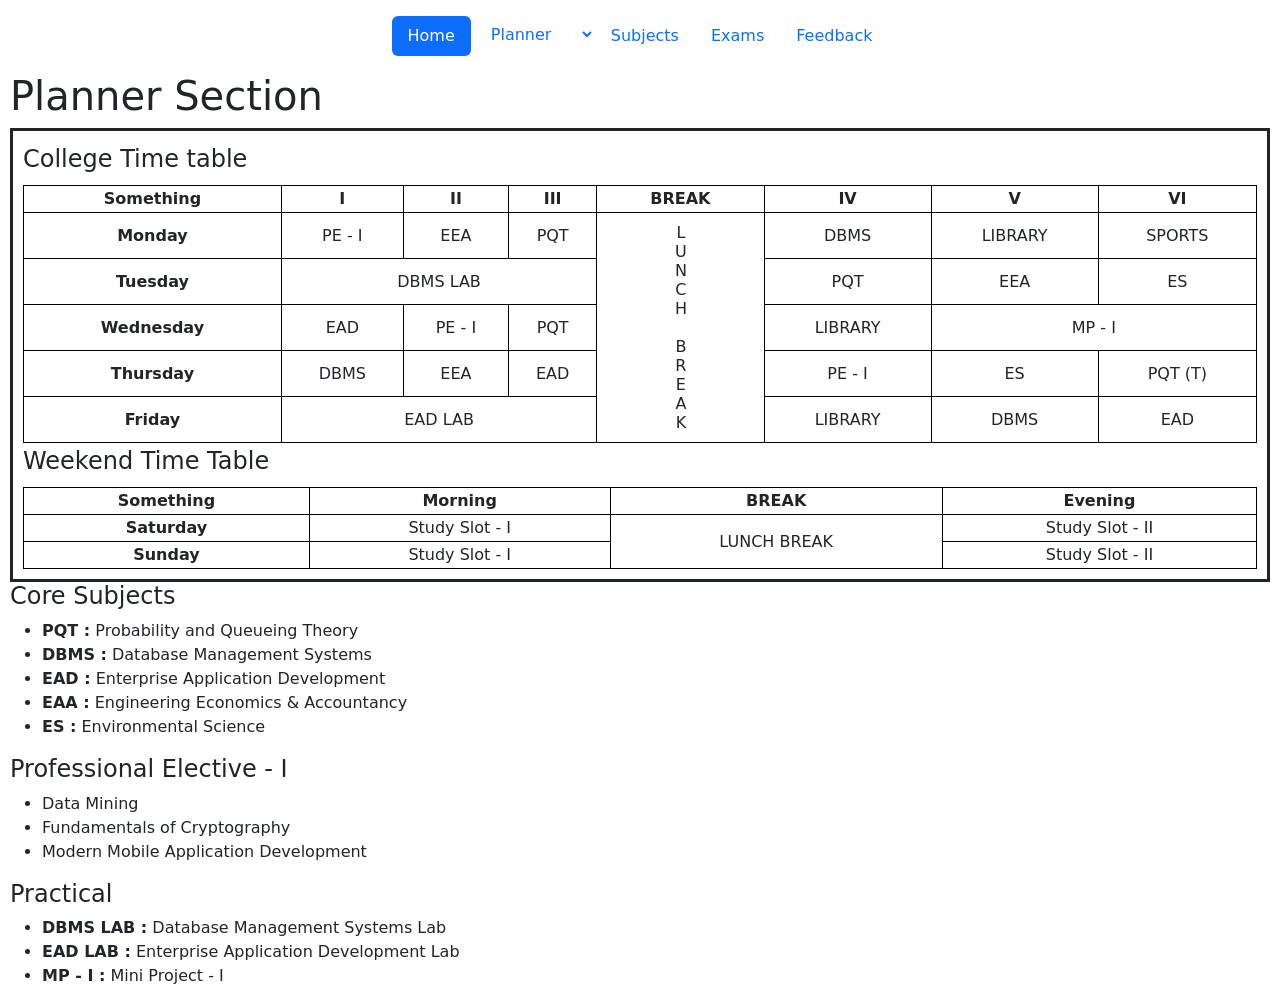
==== batch01.html @ af797049 "Added CSS" ====
<!DOCTYPE html>
<html>
    <head>
        <meta charset="UTF-8">
        <meta name="viewport" content="width=device-width, initial-scale=1.0">
        <title>Study Planner</title>
        <link href="https://cdn.jsdelivr.net/npm/bootstrap@5.3.8/dist/css/bootstrap.min.css" rel="stylesheet" integrity="sha384-sRIl4kxILFvY47J16cr9ZwB07vP4J8+LH7qKQnuqkuIAvNWLzeN8tE5YBujZqJLB" crossorigin="anonymous">
        <style>
            body {
                background-image: url("./images/Cars.jpg");
                background-repeat: no-repeat;
                background-size: cover;
                background-position: top;
            }
            .vertical-text {
                writing-mode: vertical-lr;
                text-orientation: upright; /* Keeps characters upright for Western languages */
                padding: 10px;
                /*border: 1px solid black;*/
            }
            td {
                text-align: center;
            }
            table {
                width: 100%; 
                border-style: solid; 
                padding: 10px; 
                border-collapse: collapse;
            }
            tr, th {
                margin-left: 10px;
            }
            table, th, td {
                border: 1px solid black; /* Sets a 1-pixel solid black border */
            }
            th {
                text-align: center;
            }
            .blurred-overlay {
            /* Semi-transparent background is essential to see the effect */
                background-color: rgba(255, 255, 255, 0.5); 
            
            /* Increase the pixel value (e.g., from 5px to 20px) for more blur */
                backdrop-filter: blur(0px); 
            
            /* Add vendor prefix for broader browser compatibility */
                -webkit-backdrop-filter: blur(20px); 
            }
        </style>
    </head>
    <body style="margin-left: 10px; margin-right: 10px;">
        <div class="container">
            <header class="d-flex justify-content-center py-3"> 
                <ul class="nav nav-pills"> 
                    <li class="nav-item"><a href="./index.html" class="nav-link active" aria-current="page">Home</a></li> 
                    <li class="nav-item"><select name="cars" id="car-select" class="nav-link" onchange="goToPage(this)">
                        <option value="" selected>Planner</option>
                        <option value="./batch01.html">Batch 01</option>
                        <option value="./batch02.html">Batch 02</option>
                        <option value="./batch03.html">Batch 03</option>
                    </select></li>
                    <li class="nav-item"><a href="./subjects.html" class="nav-link">Subjects</a></li> 
                    <li class="nav-item"><a href="./exams.html" class="nav-link">Exams</a></li> 
                    <li class="nav-item"><a href="./contact.html" class="nav-link">Feedback</a></li> 
                </ul> 
            </header> 
        </div>
        <h1>Planner Section</h1>
        <div style="border: solid; padding: 10px;" class="blurred-overlay">
            <fieldset>
                <legend>College Time table</legend>
                <table>
                    <tr>
                        <th>Something</th>
                        <th>I</th>
                        <th>II</th>
                        <th>III</th>
                        <th>BREAK</th>
                        <th>IV</th>
                        <th>V</th>
                        <th>VI</th>
                    </tr>
                    <tr>
                        <th>Monday</th>
                        <td>PE - I</td>
                        <td>EEA</td>
                        <td>PQT</td>
                        <td rowspan="5" class="vertical-text">LUNCH BREAK</td>
                        <td>DBMS</td>
                        <td>LIBRARY</td>
                        <td>SPORTS</td>
                    </tr>
                    <tr>
                        <th>Tuesday</th>
                        <td colspan="3">DBMS LAB</td>
                        <td>PQT</td>
                        <td>EEA</td>
                        <td>ES</td>
                    </tr>
                    <tr>
                        <th>Wednesday</th>
                        <td>EAD</td>
                        <td>PE - I</td>
                        <td>PQT</td>
                        <td>LIBRARY</td>
                        <td colspan="2">MP - I</td>
                    </tr>
                    <tr>
                        <th>Thursday</th>
                        <td>DBMS</td>
                        <td>EEA</td>
                        <td>EAD</td>
                        <td>PE - I</td>
                        <td>ES</td>
                        <td>PQT (T)</td>
                    </tr>
                    <tr>
                        <th>Friday</th>
                        <td colspan="3">EAD LAB</td>
                        <td>LIBRARY</td>
                        <td>DBMS</td>
                        <td>EAD</td>
                    </tr>
                </table>
            </fieldset>
            <fieldset>
                <legend>Weekend Time Table</legend>
                <table>
                    <tr>
                        <th>Something</th>
                        <th>Morning</th>
                        <th>BREAK</th>
                        <th>Evening</th>
                    </tr>
                    <tr>
                        <th>Saturday</th>
                        <td>Study Slot - I</td>
                        <td rowspan="2">LUNCH BREAK</td>
                        <td>Study Slot - II</td>
                    </tr>
                    <tr>
                        <th>Sunday</th>
                        <td>Study Slot - I</td>
                        <td>Study Slot - II</td>
                    </tr>
                </table>
            </fieldset>
        </div>
        <div>
            <h4>Core Subjects</h4>
            <ul>
                <li><b>PQT :</b> Probability and Queueing Theory</li>
                <li><b>DBMS :</b> Database Management Systems</li>
                <li><b>EAD :</b> Enterprise Application Development</li>
                <li><b>EAA :</b> Engineering Economics & Accountancy</li>
                <li><b>ES :</b> Environmental Science</li>
            </ul>
            <h4>Professional Elective - I</h4>
            <ul>
                <li>Data Mining</li>
                <li>Fundamentals of Cryptography</li>
                <li>Modern Mobile Application Development</li>
            </ul>
            <h4>Practical</h4>
            <ul>
                <li><b>DBMS LAB :</b> Database Management Systems Lab</li>
                <li><b>EAD LAB :</b> Enterprise Application Development Lab</li>
                <li><b>MP - I :</b> Mini Project - I</li>
            </ul>
        </div>
        <script>
            function goToPage(selectElement) {
                var url = selectElement.value;
                if (url) {
                    window.location.href = url; // Redirects the browser to the selected URL
                }
            }
        </script>
    </body>
</html>
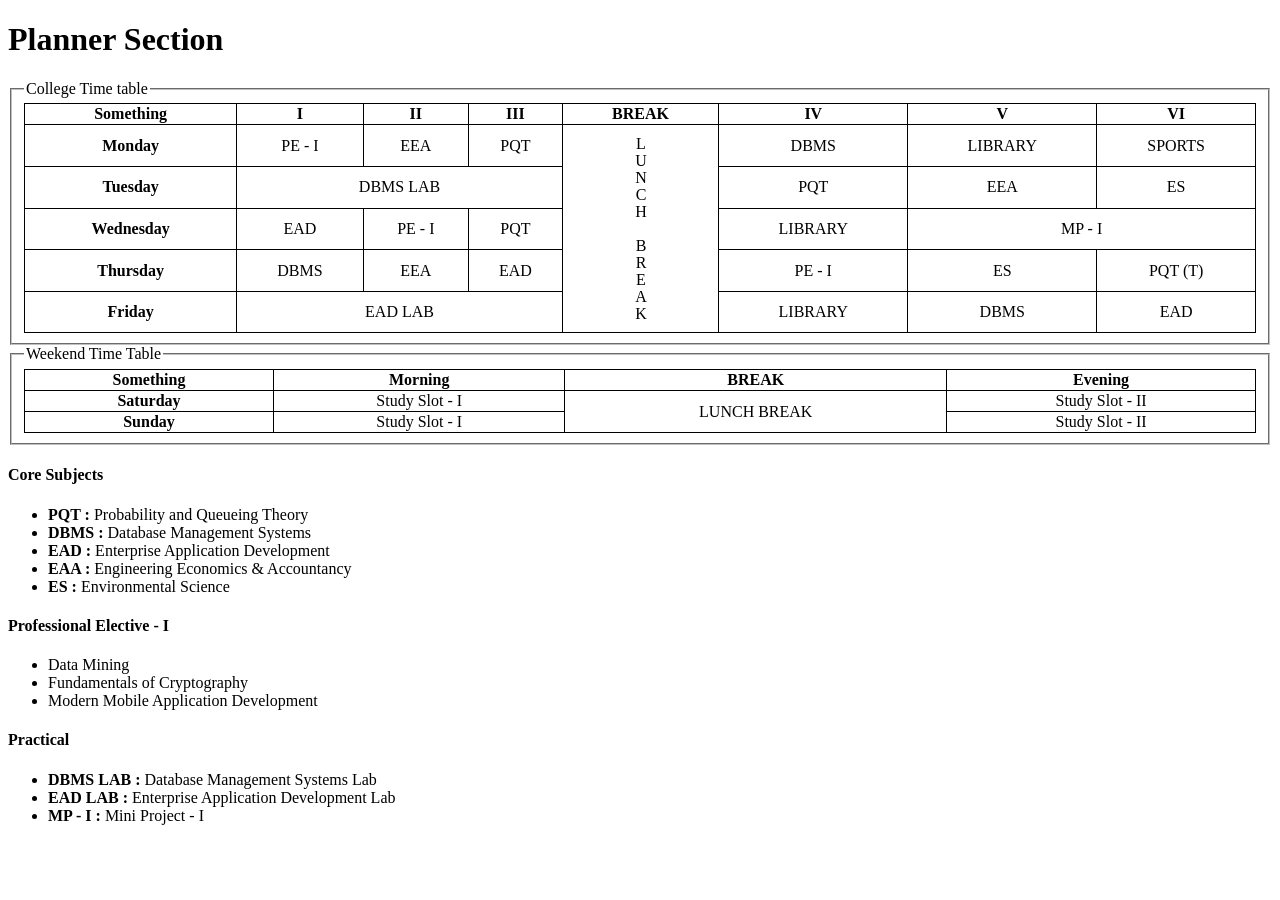
==== commit 0ecb1025: "Added batch wise schedules" ====
--- a/batch01.html
+++ b/batch01.html
@@ -4,14 +4,7 @@
         <meta charset="UTF-8">
         <meta name="viewport" content="width=device-width, initial-scale=1.0">
         <title>Study Planner</title>
-        <link href="https://cdn.jsdelivr.net/npm/bootstrap@5.3.8/dist/css/bootstrap.min.css" rel="stylesheet" integrity="sha384-sRIl4kxILFvY47J16cr9ZwB07vP4J8+LH7qKQnuqkuIAvNWLzeN8tE5YBujZqJLB" crossorigin="anonymous">
         <style>
-            body {
-                background-image: url("./images/Cars.jpg");
-                background-repeat: no-repeat;
-                background-size: cover;
-                background-position: top;
-            }
             .vertical-text {
                 writing-mode: vertical-lr;
                 text-orientation: upright; /* Keeps characters upright for Western languages */
@@ -36,37 +29,11 @@
             th {
                 text-align: center;
             }
-            .blurred-overlay {
-            /* Semi-transparent background is essential to see the effect */
-                background-color: rgba(255, 255, 255, 0.5); 
-            
-            /* Increase the pixel value (e.g., from 5px to 20px) for more blur */
-                backdrop-filter: blur(0px); 
-            
-            /* Add vendor prefix for broader browser compatibility */
-                -webkit-backdrop-filter: blur(20px); 
-            }
         </style>
     </head>
-    <body style="margin-left: 10px; margin-right: 10px;">
-        <div class="container">
-            <header class="d-flex justify-content-center py-3"> 
-                <ul class="nav nav-pills"> 
-                    <li class="nav-item"><a href="./index.html" class="nav-link active" aria-current="page">Home</a></li> 
-                    <li class="nav-item"><select name="cars" id="car-select" class="nav-link" onchange="goToPage(this)">
-                        <option value="" selected>Planner</option>
-                        <option value="./batch01.html">Batch 01</option>
-                        <option value="./batch02.html">Batch 02</option>
-                        <option value="./batch03.html">Batch 03</option>
-                    </select></li>
-                    <li class="nav-item"><a href="./subjects.html" class="nav-link">Subjects</a></li> 
-                    <li class="nav-item"><a href="./exams.html" class="nav-link">Exams</a></li> 
-                    <li class="nav-item"><a href="./contact.html" class="nav-link">Feedback</a></li> 
-                </ul> 
-            </header> 
-        </div>
+    <body>
         <h1>Planner Section</h1>
-        <div style="border: solid; padding: 10px;" class="blurred-overlay">
+        <div>
             <fieldset>
                 <legend>College Time table</legend>
                 <table>
@@ -168,13 +135,5 @@
                 <li><b>MP - I :</b> Mini Project - I</li>
             </ul>
         </div>
-        <script>
-            function goToPage(selectElement) {
-                var url = selectElement.value;
-                if (url) {
-                    window.location.href = url; // Redirects the browser to the selected URL
-                }
-            }
-        </script>
     </body>
 </html>
